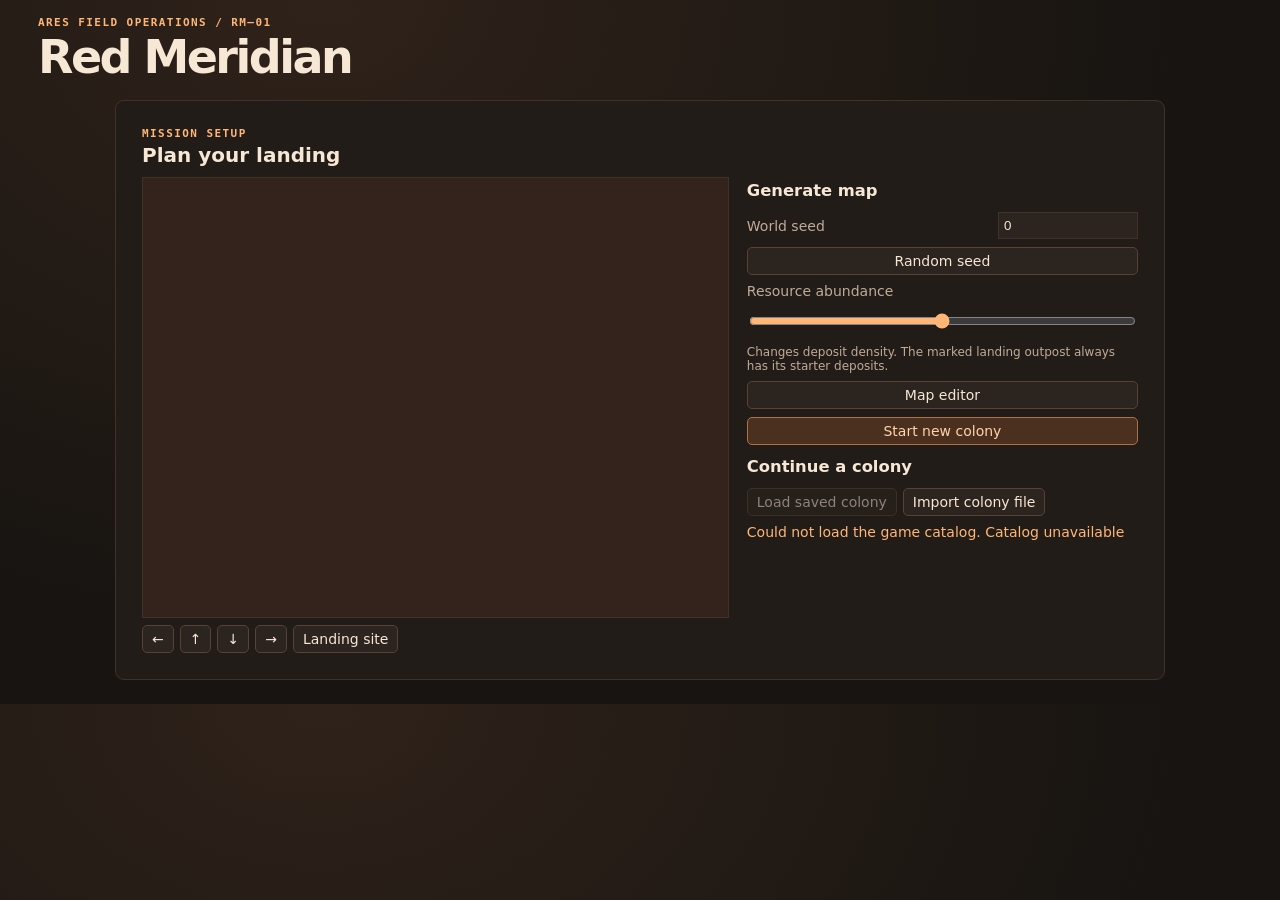
==== Play/wwwroot/index.html @ 0918ef15 "Cache map rendering and shrink playable planet maps" ====
<!doctype html>
<html lang="en">
<head>
<meta charset="utf-8">
<meta name="viewport" content="width=device-width,initial-scale=1">
<title>Red Meridian — Mars Colony</title>
<link rel="stylesheet" href="styles.css?v=map-9">
<script defer src="sprites.js?v=map-5"></script>
<script defer src="editor.js?v=map-10"></script>
<script defer src="logistics.js?v=map-10"></script>
<script defer src="game.js?v=map-10"></script>
</head>
<body>
<header>
  <div><div class="label">ARES FIELD OPERATIONS / RM–01</div><h1>Red Meridian</h1></div>
  <div class="controls play-controls"><button id="mainMenu">Main menu</button><button id="pause">Pause</button><button id="speed">1× speed</button><button id="save" class="primary">Save colony</button></div>
</header>
<section id="start" class="start" aria-label="Landing planner">
  <div class="label">Mission setup</div><h2>Plan your landing</h2>
  <div class="start-layout">
    <div>
      <canvas id="preview" width="576" height="432" aria-label="Top-down map preview"></canvas>
      <div class="preview-nav controls"><button data-pan="-16,0" aria-label="Pan west">←</button><button data-pan="0,-12" aria-label="Pan north">↑</button><button data-pan="0,12" aria-label="Pan south">↓</button><button data-pan="16,0" aria-label="Pan east">→</button><button id="previewHome">Landing site</button><small id="previewCoords"></small></div>
    </div>
    <div class="start-options">
      <h3>Generate map</h3>
      <label>World seed <input id="seed" type="number" min="-2147483648" max="2147483647" step="1" value="0" required></label>
      <button id="newSeed">Random seed</button>
      <label>Resource abundance <output id="abundanceValue"></output><input id="abundance" type="range" min="0" max="200" value="100"></label>
      <small>Changes deposit density. The marked landing outpost always has its starter deposits.</small>
      <button id="editorMode" aria-pressed="false">Map editor</button>
      <div id="editorTools" hidden>
        <label>Deposit brush <select id="brush"><option value="natural">Restore generated tile</option><option value="empty">Clear deposit</option></select></label>
        <small>Click or drag over the preview to paint. A dot marks a manual edit.</small>
        <div class="controls"><button id="importMap">Import map</button><button id="exportMap">Export map</button></div>
        <input id="mapFile" type="file" accept=".json,application/json" hidden>
      </div>
      <button id="startNew" class="primary">Start new colony</button>
      <h3>Continue a colony</h3>
      <div class="controls"><button id="loadSaved" disabled>Load saved colony</button><button id="importFromMenu">Import colony file</button></div>
      <p id="menuNotice" role="status"></p>
    </div>
  </div>
</section>
<main>
  <div class="layout">
    <div class="stack">
      <section class="map" aria-label="Colony map">
        <div class="bar"><div><span class="label" id="world">Landing sector</span> <span id="clock"></span></div><div class="controls"><button id="home">Center</button><button id="out" aria-label="Zoom out">−</button><button id="in" aria-label="Zoom in">+</button></div></div>
        <div class="bar"><button id="openLogistics" aria-controls="logistics" aria-expanded="false">Space travel</button></div>
        <section id="stats" aria-label="Colony resources"></section>
        <div class="viewport">
          <canvas id="map" tabindex="0" aria-label="Isometric colony map. Arrow keys move the cursor. Enter inspects or builds."></canvas>
          <details class="legend"><summary>Deposits</summary><div id="deposits"></div></details>
          <section id="buildingInfo" class="building-info" aria-label="Selected building" hidden>
            <div class="bar"><strong id="infoName"></strong><button id="closeInfo" aria-label="Close inspection">×</button></div>
            <p id="infoDescription"></p>
            <div id="infoDetails"></div>
            <form id="shipAssembly" hidden>
              <label>Spacecraft <select id="shipType"></select></label>
              <small id="assemblyStatus"></small>
              <button id="beginAssembly" type="submit">Start assembly</button>
            </form>
            <div class="controls"><button id="toggleBuilding"></button><button id="upgradeBuilding" hidden></button></div>
          </section>
          <div id="weather" hidden>Dust storm · reduced solar output</div>
        </div>
        <div class="bar map-bottom"><span id="inspect">Select a tile to inspect it.</span><span id="notice" role="status"></span></div>
      </section>
      <section class="planet" id="engineering" aria-label="Terraforming progress"><div class="bar"><span class="label">Planetary engineering</span><span id="mission">Research climate infrastructure</span></div><div id="metrics"></div></section>
      <section class="planet"><details class="research"><summary class="label">Research milestones</summary><div id="research"></div></details></section>
      <section class="planet" aria-label="Space logistics">
        <details class="research" id="logistics">
          <summary class="label">Space logistics</summary>
          <div class="logistics">
            <p>Power a communications relay, spacecraft assembly yard, and cargo terminal. Assemble a ship, choose a destination, and launch with propellant. Once it arrives, choose the new colony under View base.</p>
            <label>View base <select id="baseSelect"></select></label>
            <div class="logistics-table"><table><thead id="baseHead"></thead><tbody id="baseStock"></tbody></table></div>
            <p id="spaceFacilities"></p>
            <form id="dispatchShip">
              <label>Local spacecraft <select id="shipSelect" required></select></label>
              <label>Destination <select id="destination" required></select></label>
              <fieldset><legend>Cargo units</legend><div id="cargoInputs"></div></fieldset>
              <p id="flightQuote"></p>
              <button type="submit" id="launchShip">Launch</button>
            </form>
            <form id="recurringRoute">
              <label>Route material <select id="routeMaterial"></select></label>
              <label>Keep at source <input id="routeReserve" type="number" min="0" max="2147483647" value="20" required></label>
              <label>Target stock <input id="routeReorder" type="number" min="1" max="2147483647" value="20" required></label>
              <button type="submit" id="setRoute">Schedule selected ship</button>
            </form>
            <h3>Fleet and incoming shipments</h3><ul id="fleet"></ul>
          </div>
        </details>
      </section>
    </div>
    <aside>
      <div class="label">Surface operations</div>
      <h2>Construction</h2>
      <div class="controls"><button id="inspectMode" aria-pressed="true">Inspect</button><button id="salvage" aria-pressed="false">Demolish</button><button id="area" aria-pressed="false" title="Select two corners to build or demolish up to 256 tiles">Area tool</button></div>
      <label class="filter">Category <select id="category"><option value="">All facilities</option></select></label>
      <div id="builds"></div>
      <details id="testerTools" class="research" hidden>
        <summary class="label">Tester tools</summary>
        <dl><dt>Canvas draw p95</dt><dd id="draw">-</dd><dt>Economy tick p95</dt><dd id="tick">-</dd><dt>Pan frame p95</dt><dd id="frames">-</dd><dt>Structures / visible</dt><dd id="count">-</dd></dl>
        <div class="controls"><button id="stress">Load 100k stress map</button><button id="sweep" hidden>Pan test</button></div>
        <form id="testerGrant">
          <label>Resource <select id="testerMaterial" required></select></label>
          <label>Units <input id="testerAmount" type="number" min="1" max="100000" value="100" required></label>
          <button type="submit">Grant to current base</button>
        </form>
        <form id="testerStep">
          <label>Ticks <input id="testerTicks" type="number" min="1" max="100" value="1" required></label>
          <button type="submit">Advance and pause</button>
        </form>
      </details>
    </aside>
  </div>
</main>
<footer>
  <span>Drag to pan · Scroll to zoom · Click to inspect or build · Esc switches to inspect</span>
  <button id="import">Import save</button><input id="file" type="file" accept=".json,application/json" hidden>
</footer>
</body>
</html>
---- Play/wwwroot/styles.css ----
:root{color-scheme:dark;--bg:#171411;--panel:#211c18;--line:#413228;--text:#f7e7d5;--muted:#c1ab97;--accent:#ffb676;--green:#c5dfa0;--mono:ui-monospace,Consolas,monospace}
*{box-sizing:border-box}
[hidden]{display:none!important}
.logistics{display:grid;gap:10px;padding:10px;font-size:13px}
.logistics form,.logistics fieldset,#cargoInputs{display:flex;flex-wrap:wrap;align-items:center;gap:8px}
.logistics fieldset,.logistics p,.logistics ul{margin:0}
.logistics-table{overflow:auto}
.logistics table{border-collapse:collapse;white-space:nowrap}
.logistics th,.logistics td{padding:5px 8px;text-align:left;border-bottom:1px solid var(--line)}
.logistics input{width:6em}
body{margin:0;color:var(--text);background:radial-gradient(ellipse at 25% 0%,#2f221a,var(--bg) 65%);font:14px system-ui,sans-serif}
header,main,footer{max-width:1560px;margin:auto;padding-inline:clamp(12px,3vw,38px)}
header,footer{display:flex;align-items:center;justify-content:space-between;gap:12px;flex-wrap:wrap;padding-block:16px}
h1{font-size:clamp(30px,4vw,46px);font-weight:650;letter-spacing:-.055em;margin:1px 0 0}
h2{font-size:20px;margin:3px 0 10px}
.label{font:600 11px var(--mono);letter-spacing:.13em;text-transform:uppercase;color:var(--accent)}
.controls{display:flex;gap:6px;flex-wrap:wrap}
button{font:inherit;color:inherit;background:#2c241e;border:1px solid #584235;border-radius:5px;padding:5px 9px;cursor:pointer}
button:hover,button:focus-visible{border-color:var(--accent)}
button[aria-pressed=true],.primary{background:#4b3020;border-color:#ac7146;color:#ffd2aa}
button:disabled{opacity:.5;cursor:default}
small,#inspect,#clock,footer,dt,#mission{color:var(--muted);font-size:12px}
.layout{display:grid;grid-template-columns:minmax(0,1fr) minmax(234px,275px);gap:12px;align-items:start}
.stack{display:grid;gap:12px;min-width:0}
.map,aside,.planet{border:1px solid var(--line);border-radius:9px;background:var(--panel);overflow:hidden}
.bar{min-height:37px;padding:6px 10px;display:flex;align-items:center;justify-content:space-between;gap:8px;flex-wrap:wrap}
#clock{margin-left:9px;font-family:var(--mono)}
.map-bottom{min-height:38px}
.viewport{position:relative;background:#382016}
canvas#map{display:block;width:100%;height:clamp(420px,69vh,900px);touch-action:none;cursor:crosshair}
canvas#map:focus-visible{outline:2px solid var(--accent);outline-offset:-2px}
.legend,#weather{position:absolute;pointer-events:none;padding:6px 9px;background:#201510e8;border:1px solid #b076504b;border-radius:5px;font:11px var(--mono)}
.legend{bottom:10px;left:10px}.legend span+span{margin-left:9px}
.ore{color:#ffbe75}.ice{color:#a3e0ec}
#weather{top:10px;left:10px;color:#ffd0a3}
#notice,.positive{color:var(--green)}.negative,#notice.error{color:#ffb19a}
aside{padding:12px}
#builds{display:grid;gap:4px;margin:8px 0 14px}
.build{text-align:left;display:grid;grid-template-columns:29px minmax(0,1fr) auto;gap:6px;align-items:center;width:100%;padding:3px 6px}
.build strong{display:block;font-size:13px;font-weight:600}
.build small{display:block;font-size:10px}
.build .cost{font:11px var(--mono);color:var(--accent);text-align:right}
.build img{width:29px;height:auto}
dl{display:grid;grid-template-columns:1fr auto;gap:3px 6px;margin:7px 0 10px}
dd{margin:0;font:12px var(--mono);color:var(--green)}
#metrics{display:grid;grid-template-columns:repeat(4,minmax(0,1fr));gap:12px;padding:0 10px 10px}
.metric output{display:block;margin:3px 0;font:600 14px var(--mono)}
progress{width:100%;height:6px;display:block;accent-color:#d18a58}
@media(max-width:780px){.layout{grid-template-columns:1fr}#builds{grid-template-columns:repeat(2,minmax(0,1fr))}canvas#map{height:61vh;min-height:320px}}
@media(max-width:400px){#builds,#metrics{grid-template-columns:1fr 1fr}.build{grid-template-columns:23px minmax(0,1fr) auto}.build img{width:23px}}

.filter{display:flex;align-items:center;justify-content:space-between;gap:8px;margin-top:9px;font-size:12px;color:var(--muted)}
.filter select{min-width:0;background:#2c241e;color:var(--text);border:1px solid #584235;border-radius:5px;padding:4px 6px}
#builds{max-height:405px;overflow:auto;align-content:start;padding-right:3px}
.build .cost{max-width:74px;overflow-wrap:anywhere}
.build.locked{color:#c1ab97}
.research{padding:10px}
.research summary,.legend summary{cursor:pointer}
#research{display:grid;grid-template-columns:repeat(auto-fit,minmax(176px,1fr));gap:6px;margin-top:8px;font-size:12px}
#research div{border:1px solid var(--line);border-radius:5px;padding:6px}
#research small{display:block}
#research button,#testerTools form{margin-top:8px}
#testerTools form{display:flex;flex-wrap:wrap;align-items:center;gap:6px}
#testerTools input{width:6em}
.legend{pointer-events:auto}
#deposits{display:grid;gap:4px;margin-top:6px}
.legend span+span{margin:0}

body:not(.playing) main,body:not(.playing) footer,body:not(.playing) .play-controls,body.playing .start{display:none}
.start{max-width:1050px;margin:0 auto 24px;background:var(--panel);border:1px solid var(--line);border-radius:9px;padding:clamp(10px,3vw,26px)}
.start-layout{display:grid;grid-template-columns:minmax(0,3fr) minmax(225px,2fr);gap:18px}
.start h3{margin:4px 0}
#preview{display:block;width:100%;height:auto;background:#34231c;touch-action:none;border:1px solid var(--line)}
#preview.painting{cursor:crosshair}
.preview-nav{margin-top:7px;align-items:center}
.start-options,#editorTools{display:grid;align-content:start;gap:8px}
.start-options label{display:flex;flex-wrap:wrap;align-items:center;justify-content:space-between;gap:6px;color:var(--muted)}
.start-options input:not([type=file]),.start-options select{background:#2c241e;border:1px solid var(--line);color:var(--text);max-width:100%;padding:5px}
#seed{width:140px}
#abundance{width:100%;accent-color:var(--accent)}
#menuNotice{color:var(--accent);margin:0}
.building-info{position:absolute;z-index:2;width:min(245px,calc(100% - 12px));padding:8px;background:#231911f5;border:1px solid #ad7958;border-radius:8px;box-shadow:0 8px 26px #0009}
.building-info .bar{padding:0 0 5px;min-height:0}
#infoDetails{white-space:pre-line;font:12px/1.6 var(--mono);margin-bottom:8px}
#closeInfo{padding:1px 6px}
@media(max-width:650px){.start-layout{grid-template-columns:1fr}.start{margin-inline:10px}}

#stats{display:flex;flex-wrap:wrap;gap:4px 8px;padding:5px 8px;border-bottom:1px solid var(--line)}
.stat{position:relative;font:12px var(--mono);white-space:nowrap}
.stat summary{cursor:pointer;list-style:none;padding:3px 5px}
.stat summary::-webkit-details-marker{display:none}
.stat summary span{color:var(--accent)}
.stat small{position:absolute;top:100%;left:0;z-index:4;padding:5px 8px;background:#28201b;border:1px solid var(--line);border-radius:4px}
#infoDescription{margin:0 0 5px;color:var(--muted)}
#shipAssembly{display:grid;gap:4px;margin:7px 0}
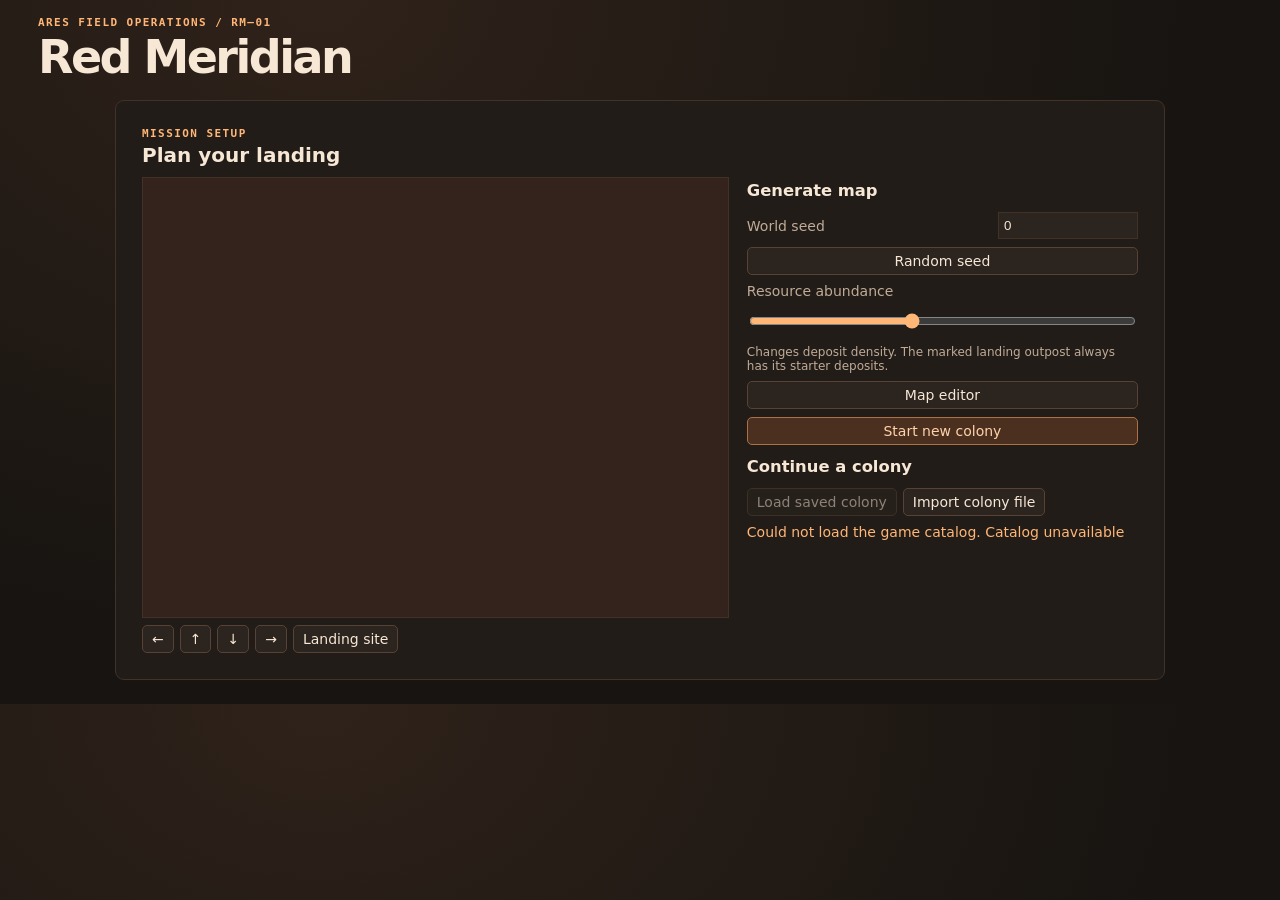
==== commit c6fb2b12: "Add the Terminator world, tile climate, and oceans" ====
--- a/Play/wwwroot/index.html
+++ b/Play/wwwroot/index.html
@@ -6,9 +6,9 @@
 <title>Red Meridian — Mars Colony</title>
 <link rel="stylesheet" href="styles.css?v=map-9">
 <script defer src="sprites.js?v=map-5"></script>
-<script defer src="editor.js?v=map-10"></script>
+<script defer src="editor.js?v=map-11"></script>
 <script defer src="logistics.js?v=map-10"></script>
-<script defer src="game.js?v=map-10"></script>
+<script defer src="game.js?v=map-11"></script>
 </head>
 <body>
 <header>
@@ -26,7 +26,7 @@
       <h3>Generate map</h3>
       <label>World seed <input id="seed" type="number" min="-2147483648" max="2147483647" step="1" value="0" required></label>
       <button id="newSeed">Random seed</button>
-      <label>Resource abundance <output id="abundanceValue"></output><input id="abundance" type="range" min="0" max="200" value="100"></label>
+      <label>Resource abundance <output id="abundanceValue"></output><input id="abundance" type="range" min="3" max="15" value="8"></label>
       <small>Changes deposit density. The marked landing outpost always has its starter deposits.</small>
       <button id="editorMode" aria-pressed="false">Map editor</button>
       <div id="editorTools" hidden>
@@ -49,6 +49,16 @@
         <div class="bar"><div><span class="label" id="world">Landing sector</span> <span id="clock"></span></div><div class="controls"><button id="home">Center</button><button id="out" aria-label="Zoom out">−</button><button id="in" aria-label="Zoom in">+</button></div></div>
         <div class="bar"><button id="openLogistics" aria-controls="logistics" aria-expanded="false">Space travel</button></div>
         <section id="stats" aria-label="Colony resources"></section>
+        <details id="climateControls" class="research" hidden>
+          <summary>Map climate</summary>
+          <form id="climateForm" class="controls">
+            <label>Base °C <input id="baseTemperature" type="number" min="-200" max="200" required></label>
+            <label>Humidity % <input id="humidity" type="number" min="0" max="100" required></label>
+            <button type="submit">Apply climate</button>
+            <label>Overlay <select id="climateOverlay"><option value="terrain">Terrain</option><option value="sunlight">Sunlight</option><option value="temperature">Temperature</option><option value="elevation">Elevation</option></select></label>
+          </form>
+          <small id="climateBase"></small>
+        </details>
         <div class="viewport">
           <canvas id="map" tabindex="0" aria-label="Isometric colony map. Arrow keys move the cursor. Enter inspects or builds."></canvas>
           <details class="legend"><summary>Deposits</summary><div id="deposits"></div></details>
@@ -65,6 +75,7 @@
           </section>
           <div id="weather" hidden>Dust storm · reduced solar output</div>
         </div>
+        <output id="climateReadout" class="bar" hidden></output>
         <div class="bar map-bottom"><span id="inspect">Select a tile to inspect it.</span><span id="notice" role="status"></span></div>
       </section>
       <section class="planet" id="engineering" aria-label="Terraforming progress"><div class="bar"><span class="label">Planetary engineering</span><span id="mission">Research climate infrastructure</span></div><div id="metrics"></div></section>
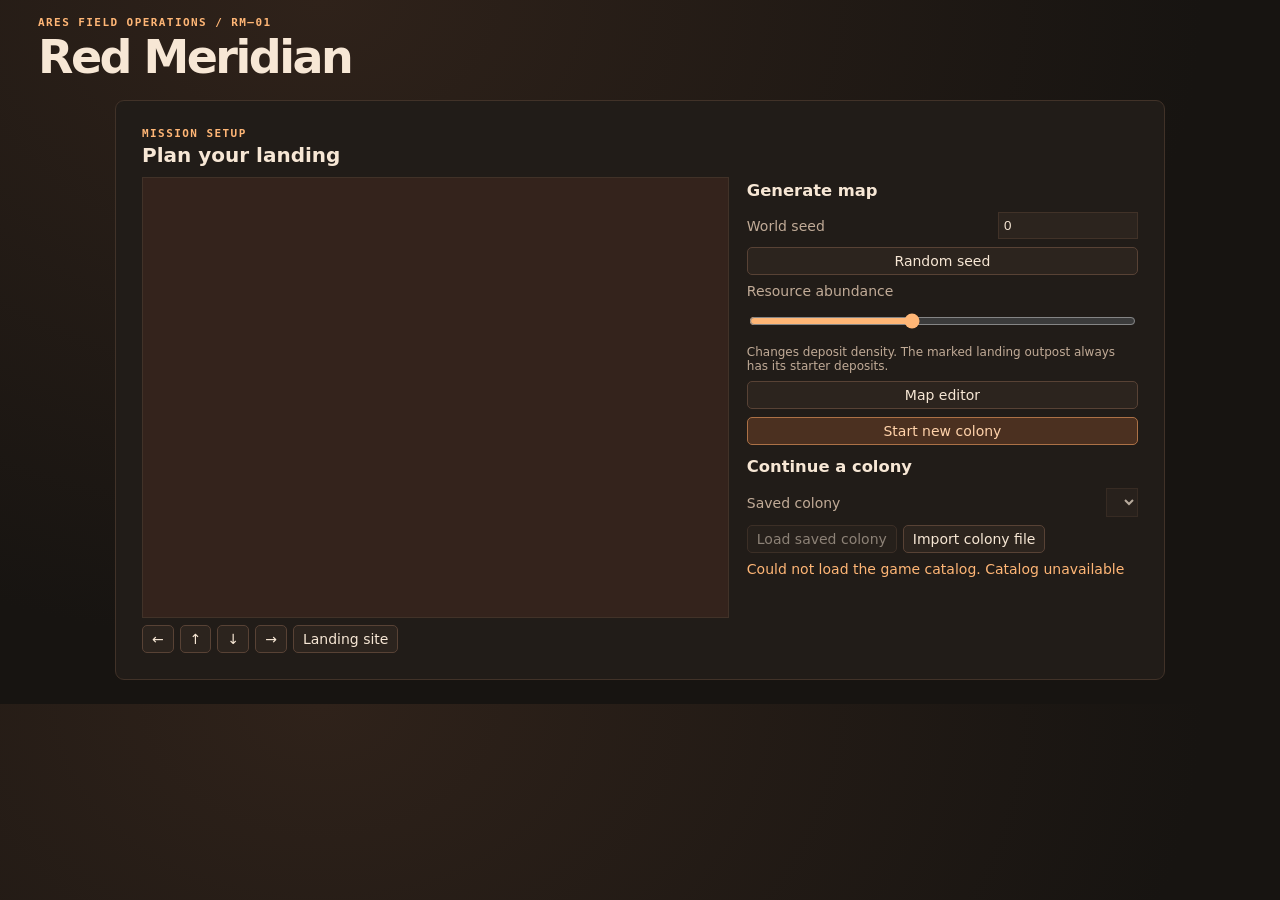
==== commit 0202a3e8: "Add in-game control panels, named saves, and themed artwork" ====
--- a/Play/wwwroot/index.html
+++ b/Play/wwwroot/index.html
@@ -4,16 +4,17 @@
 <meta charset="utf-8">
 <meta name="viewport" content="width=device-width,initial-scale=1">
 <title>Red Meridian — Mars Colony</title>
-<link rel="stylesheet" href="styles.css?v=map-9">
+<link rel="stylesheet" href="styles.css?v=panel-1">
 <script defer src="sprites.js?v=map-5"></script>
 <script defer src="editor.js?v=map-11"></script>
-<script defer src="logistics.js?v=map-10"></script>
-<script defer src="game.js?v=map-11"></script>
+<script defer src="logistics.js?v=panel-1"></script>
+<script defer src="artwork.js?v=panel-1"></script>
+<script defer src="game.js?v=panel-1"></script>
 </head>
 <body>
 <header>
   <div><div class="label">ARES FIELD OPERATIONS / RM–01</div><h1>Red Meridian</h1></div>
-  <div class="controls play-controls"><button id="mainMenu">Main menu</button><button id="pause">Pause</button><button id="speed">1× speed</button><button id="save" class="primary">Save colony</button></div>
+  <div class="controls play-controls"><button id="mainMenu">Main menu</button><button id="pause">Pause</button><button id="speed">1× speed</button><button id="save" class="primary">Save colony</button><button id="saveAs">Save as</button></div>
 </header>
 <section id="start" class="start" aria-label="Landing planner">
   <div class="label">Mission setup</div><h2>Plan your landing</h2>
@@ -37,6 +38,7 @@
       </div>
       <button id="startNew" class="primary">Start new colony</button>
       <h3>Continue a colony</h3>
+      <label>Saved colony <select id="saveSelect" disabled></select></label>
       <div class="controls"><button id="loadSaved" disabled>Load saved colony</button><button id="importFromMenu">Import colony file</button></div>
       <p id="menuNotice" role="status"></p>
     </div>
@@ -47,7 +49,7 @@
     <div class="stack">
       <section class="map" aria-label="Colony map">
         <div class="bar"><div><span class="label" id="world">Landing sector</span> <span id="clock"></span></div><div class="controls"><button id="home">Center</button><button id="out" aria-label="Zoom out">−</button><button id="in" aria-label="Zoom in">+</button></div></div>
-        <div class="bar"><button id="openLogistics" aria-controls="logistics" aria-expanded="false">Space travel</button></div>
+        <div class="bar controls map-tools"><button id="openControl" aria-controls="controlPanel" aria-expanded="false">Control Panel</button><button id="openConstruction" aria-controls="constructionPanel" aria-expanded="false">Construction</button><button id="openLogistics" aria-controls="controlPanel" aria-expanded="false">Space travel</button></div>
         <section id="stats" aria-label="Colony resources"></section>
         <details id="climateControls" class="research" hidden>
           <summary>Map climate</summary>
@@ -74,15 +76,38 @@
             <div class="controls"><button id="toggleBuilding"></button><button id="upgradeBuilding" hidden></button></div>
           </section>
           <div id="weather" hidden>Dust storm · reduced solar output</div>
-        </div>
-        <output id="climateReadout" class="bar" hidden></output>
-        <div class="bar map-bottom"><span id="inspect">Select a tile to inspect it.</span><span id="notice" role="status"></span></div>
-      </section>
-      <section class="planet" id="engineering" aria-label="Terraforming progress"><div class="bar"><span class="label">Planetary engineering</span><span id="mission">Research climate infrastructure</span></div><div id="metrics"></div></section>
-      <section class="planet"><details class="research"><summary class="label">Research milestones</summary><div id="research"></div></details></section>
-      <section class="planet" aria-label="Space logistics">
-        <details class="research" id="logistics">
-          <summary class="label">Space logistics</summary>
+          <aside id="constructionPanel" class="map-panel construction-panel" aria-label="Construction" hidden>
+            <div class="panel-heading"><h2>Construction</h2><button id="closeConstruction">Close</button></div>
+      <div class="controls"><button id="inspectMode" aria-pressed="true">Inspect</button><button id="salvage" aria-pressed="false">Demolish</button><button id="area" aria-pressed="false" title="Select two corners to build or demolish up to 256 tiles">Area tool</button></div>
+      <label class="filter">Category <select id="category"><option value="">All facilities</option></select></label>
+      <div id="builds"></div>
+      <details id="testerTools" class="research" hidden>
+        <summary class="label">Tester tools</summary>
+        <dl><dt>Canvas draw p95</dt><dd id="draw">-</dd><dt>Economy tick p95</dt><dd id="tick">-</dd><dt>Pan frame p95</dt><dd id="frames">-</dd><dt>Structures / visible</dt><dd id="count">-</dd></dl>
+        <div class="controls"><button id="stress">Load 100k stress map</button><button id="sweep" hidden>Pan test</button></div>
+        <form id="testerGrant">
+          <label>Resource <select id="testerMaterial" required></select></label>
+          <label>Units <input id="testerAmount" type="number" min="1" max="100000" value="100" required></label>
+          <button type="submit">Grant to current base</button>
+        </form>
+        <form id="testerStep">
+          <label>Ticks <input id="testerTicks" type="number" min="1" max="100" value="1" required></label>
+          <button type="submit">Advance and pause</button>
+        </form>
+      </details>
+          </aside>
+          <aside id="controlPanel" class="map-panel control-panel" aria-label="Control Panel" hidden>
+            <div class="panel-heading"><h2>Control Panel</h2><button id="closeControl">Close</button></div>
+            <nav class="controls" aria-label="Control panel sections">
+              <button type="button" data-control="researchPanel" aria-pressed="true">Research</button>
+              <button type="button" data-control="logistics" aria-pressed="false">Fleet &amp; launch</button>
+              <button type="button" data-control="systemPanel" aria-pressed="false">Star map</button>
+            </nav>
+            <section id="researchPanel" aria-label="Research">
+              <h3>Research milestones</h3><p id="researchProgress"></p><div id="research"></div>
+<section class="planet" id="engineering" aria-label="Terraforming progress"><div class="bar"><span class="label">Planetary engineering</span><span id="mission">Research climate infrastructure</span></div><div id="metrics"></div></section>
+            </section>
+            <section id="logistics" aria-label="Fleet and launch" hidden>
           <div class="logistics">
             <p>Power a communications relay, spacecraft assembly yard, and cargo terminal. Assemble a ship, choose a destination, and launch with propellant. Once it arrives, choose the new colony under View base.</p>
             <label>View base <select id="baseSelect"></select></label>
@@ -101,32 +126,17 @@
               <label>Target stock <input id="routeReorder" type="number" min="1" max="2147483647" value="20" required></label>
               <button type="submit" id="setRoute">Schedule selected ship</button>
             </form>
+            <h3>Spacecraft under construction</h3><ul id="assemblyOrders"></ul>
             <h3>Fleet and incoming shipments</h3><ul id="fleet"></ul>
           </div>
-        </details>
+            </section>
+            <section id="systemPanel" aria-label="Star map" hidden><h3>Known systems</h3><p>Distances from the current base.</p><ul id="systemMap"></ul></section>
+          </aside>
+        </div>
+        <output id="climateReadout" class="bar" hidden></output>
+        <div class="bar map-bottom"><span id="inspect">Select a tile to inspect it.</span><span id="notice" role="status"></span></div>
       </section>
     </div>
-    <aside>
-      <div class="label">Surface operations</div>
-      <h2>Construction</h2>
-      <div class="controls"><button id="inspectMode" aria-pressed="true">Inspect</button><button id="salvage" aria-pressed="false">Demolish</button><button id="area" aria-pressed="false" title="Select two corners to build or demolish up to 256 tiles">Area tool</button></div>
-      <label class="filter">Category <select id="category"><option value="">All facilities</option></select></label>
-      <div id="builds"></div>
-      <details id="testerTools" class="research" hidden>
-        <summary class="label">Tester tools</summary>
-        <dl><dt>Canvas draw p95</dt><dd id="draw">-</dd><dt>Economy tick p95</dt><dd id="tick">-</dd><dt>Pan frame p95</dt><dd id="frames">-</dd><dt>Structures / visible</dt><dd id="count">-</dd></dl>
-        <div class="controls"><button id="stress">Load 100k stress map</button><button id="sweep" hidden>Pan test</button></div>
-        <form id="testerGrant">
-          <label>Resource <select id="testerMaterial" required></select></label>
-          <label>Units <input id="testerAmount" type="number" min="1" max="100000" value="100" required></label>
-          <button type="submit">Grant to current base</button>
-        </form>
-        <form id="testerStep">
-          <label>Ticks <input id="testerTicks" type="number" min="1" max="100" value="1" required></label>
-          <button type="submit">Advance and pause</button>
-        </form>
-      </details>
-    </aside>
   </div>
 </main>
 <footer>
--- a/Play/wwwroot/styles.css
+++ b/Play/wwwroot/styles.css
@@ -20,8 +20,7 @@
 button[aria-pressed=true],.primary{background:#4b3020;border-color:#ac7146;color:#ffd2aa}
 button:disabled{opacity:.5;cursor:default}
 small,#inspect,#clock,footer,dt,#mission{color:var(--muted);font-size:12px}
-.layout{display:grid;grid-template-columns:minmax(0,1fr) minmax(234px,275px);gap:12px;align-items:start}
-.stack{display:grid;gap:12px;min-width:0}
+.layout,.stack{min-width:0}
 .map,aside,.planet{border:1px solid var(--line);border-radius:9px;background:var(--panel);overflow:hidden}
 .bar{min-height:37px;padding:6px 10px;display:flex;align-items:center;justify-content:space-between;gap:8px;flex-wrap:wrap}
 #clock{margin-left:9px;font-family:var(--mono)}
@@ -92,4 +91,19 @@
 .stat summary span{color:var(--accent)}
 .stat small{position:absolute;top:100%;left:0;z-index:4;padding:5px 8px;background:#28201b;border:1px solid var(--line);border-radius:4px}
 #infoDescription{margin:0 0 5px;color:var(--muted)}
-#shipAssembly{display:grid;gap:4px;margin:7px 0}+#shipAssembly{display:grid;gap:4px;margin:7px 0}
+body.playing main{max-width:none;padding-inline:clamp(6px,1.3vw,22px)}
+.map-tools{justify-content:flex-start}
+canvas#map{height:clamp(440px,calc(100dvh - 230px),1100px)}
+.map-panel{position:absolute;top:8px;right:8px;z-index:5;max-height:calc(100% - 16px);overflow:auto;background:var(--panel);border:1px solid var(--line);box-shadow:0 8px 25px #0009}
+.panel-heading{display:flex;align-items:center;justify-content:space-between;gap:8px;margin-bottom:8px}
+.panel-heading h2{margin:0}
+.construction-panel{width:min(300px,78%)}
+.control-panel{width:min(590px,82%)}
+.map-panel #builds{max-height:none;grid-template-columns:1fr}
+#researchPanel,#systemPanel{padding-top:8px}
+#researchPanel .planet{margin-top:12px}
+#systemMap,#fleet,#assemblyOrders{padding-left:20px}
+#systemMap li,#fleet li,#assemblyOrders li{margin:6px 0}
+.stat img{width:17px;height:17px;vertical-align:middle;object-fit:contain}
+@media(max-width:650px){canvas#map{height:clamp(360px,68dvh,660px)}.map-panel{max-height:70%}.control-panel{width:calc(100% - 16px)}}
